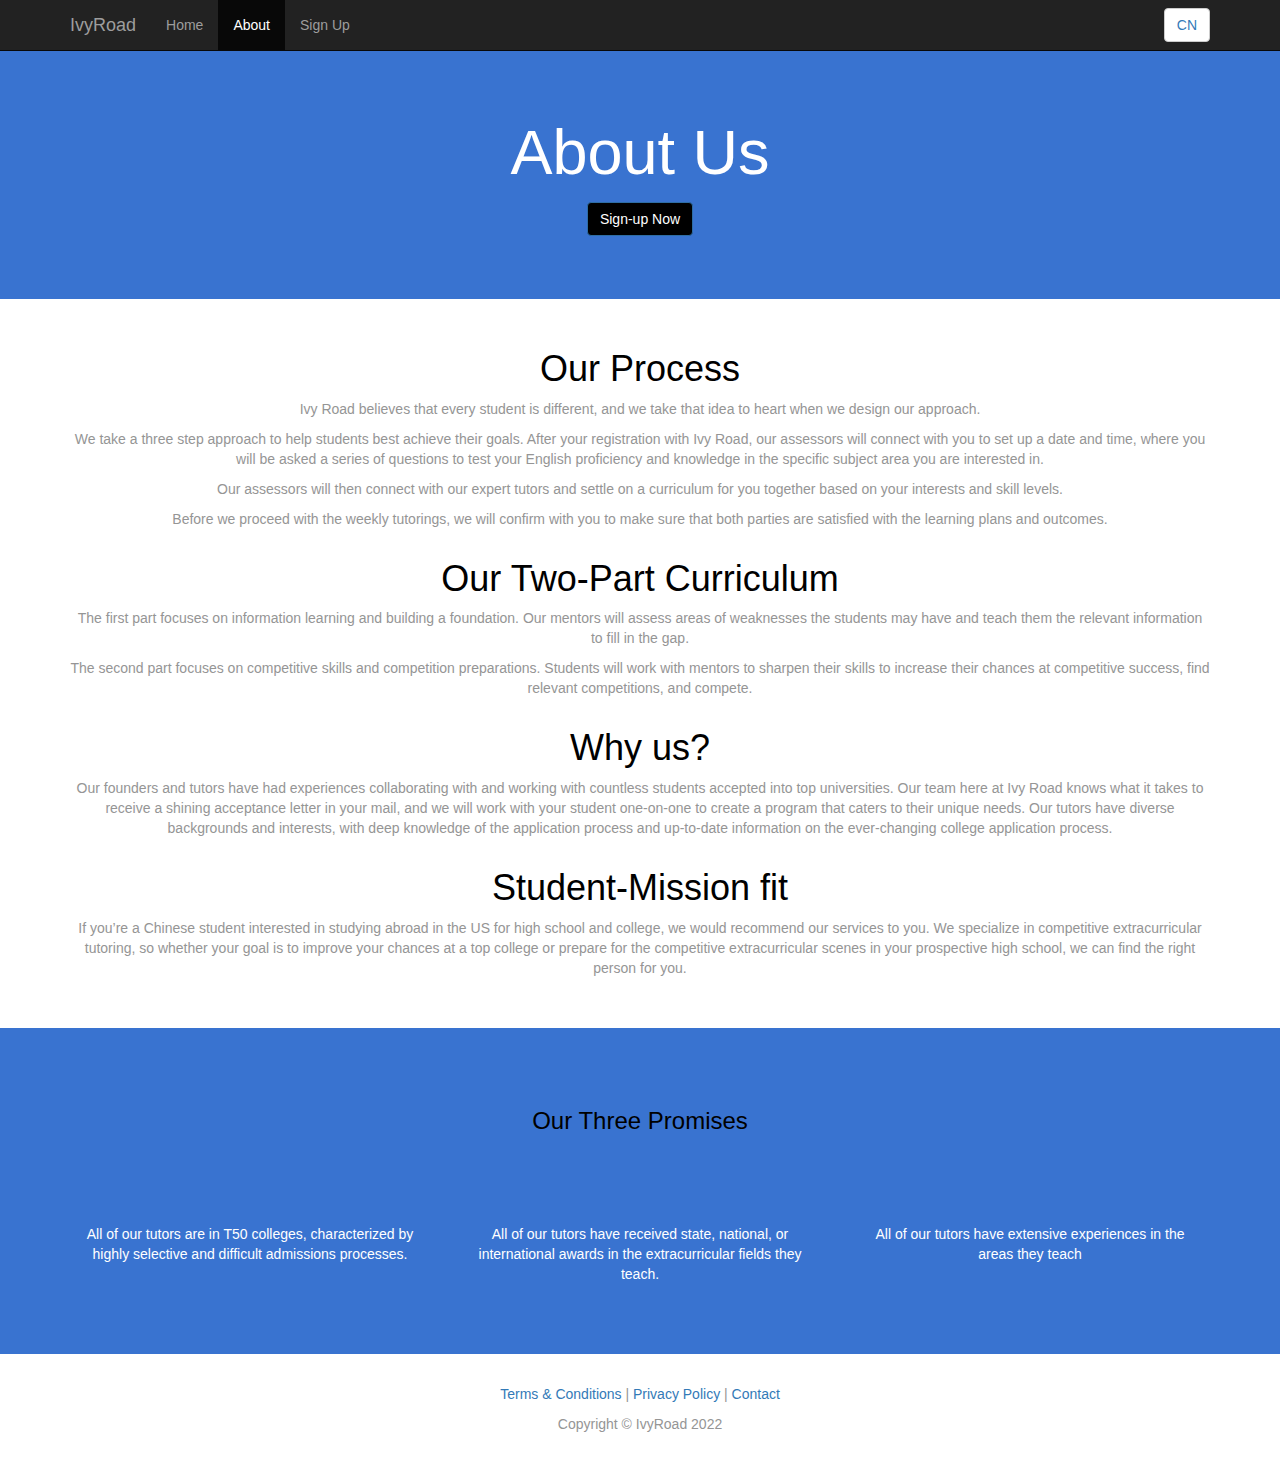
==== about.html @ c5bc992f "Update about.html" ====
<!DOCTYPE html>
<html lang="en">
<head>
    <meta charset="utf-8">
    <meta http-equiv="X-UA-Compatible" content="IE=edge">
    <meta name="viewport" content="width=device-width, initial-scale=1">
    <!-- The above 3 meta tags *must* come first in the head; any other head content must come *after* these tags -->

    <title>IvyRoad About Page</title>

    <!-- Bootstrap Core CSS -->
    <link href="css/bootstrap.min.css" rel="stylesheet">

    <!-- Custom CSS: You can use this stylesheet to override any Bootstrap styles and/or apply your own styles -->
    <link href="css/custom.css" rel="stylesheet">

    <!-- HTML5 Shim and Respond.js IE8 support of HTML5 elements and media queries -->
    <!-- WARNING: Respond.js doesn't work if you view the page via file:// -->
    
	
	
        <script src="https://oss.maxcdn.com/libs/html5shiv/3.7.0/html5shiv.js"></script>
        <script src="https://oss.maxcdn.com/libs/respond.js/1.4.2/respond.min.js"></script>
    <!--[if lt IE 9]>
    <![endif]-->

</head>
  
  
<body>
	
	    <!-- Navigation -->
    <nav class="navbar navbar-inverse navbar-fixed-top" role="navigation">
        <div class="container">
            <!-- Logo and responsive toggle -->
            <div class="navbar-header">
                <button type="button" class="navbar-toggle" data-toggle="collapse" data-target="#navbar">
                    <span class="sr-only">Toggle navigation</span>
                    <span class="icon-bar"></span>
                    <span class="icon-bar"></span>
                    <span class="icon-bar"></span>
                </button>
                <a class="navbar-brand" href="#">
                	<!--<span class="glyphicon glyphicon-fire"></span> -->
			IvyRoad
                </a>
            </div>
            <!-- Navbar links -->
            <div class="collapse navbar-collapse" id="navbar">
                <ul class="nav navbar-nav">
                    <li>
                        <a href="index.html">Home</a>
                    </li>
		
                    <li class="active">
                        <a href="about.html">About</a>
                    </li>
                    <li>
                        <a href="https://docs.google.com/forms/d/e/1FAIpQLSer9B9GIBfBDU260WtJPOJjjJ_-5RW1myHjozNMWnDwsUmZuw/viewform?usp=sf_link" target = "_blank">Sign Up</a>
                    </li>
                </ul>

				<!-- Search -->
						    <div class="navbar-form navbar-right" id="testButton">

					<button class="btn btn-default"> <a href="CNAbout.html">CN</a></button>
				</div>

            </div>
            <!-- /.navbar-collapse -->
        </div>
        <!-- /.container -->
    </nav>

	<div class="jumbotron feature">
		<div class="container">
			<h1>About Us</h1>
			<p></p>
      
			<p><a style="background-color: black" class="btn btn-primary" href="https://docs.google.com/forms/d/e/1FAIpQLSer9B9GIBfBDU260WtJPOJjjJ_-5RW1myHjozNMWnDwsUmZuw/viewform?usp=sf_link" target = "_blank"> Sign-up Now </a></p>
		</div>
	</div>
	
	
	    <div class="container">

		    
        <!-- Page Intro -->
        <div class="row page-intro">
            <div class="col-lg-12">
                <h1>Our Process
                    
                </h1>
                <p>Ivy Road believes that every student is different, and we take that idea to heart when we design our approach. 
</p>
		<p> We take a three step approach to help students best achieve their goals. 
After your registration with Ivy Road, our assessors will connect with you to set up a date and time, where you will be asked a series of questions to test your English proficiency and knowledge in the specific subject area you are interested in. 
</p>
		<p> Our assessors will then connect with our expert tutors and settle on a curriculum for you together based on your interests and skill levels. </p>
		    
		    
		<p>Before we proceed with the weekly tutorings, we will confirm with you to make sure that both parties are satisfied with the learning plans and outcomes. </p>
		    
		    
            </div>
        </div>
		    
		    
		    
	<div class="row page-intro">
            <div class="col-lg-12">
                <h1>Our Two-Part Curriculum
                    
                </h1>

		<p>The first part focuses on information learning and building a foundation. Our mentors will assess areas of weaknesses the students may have and teach them the relevant information to fill in the gap.

</p>
		<p> The second part focuses on competitive skills and competition preparations. Students will work with mentors to sharpen their skills to increase their chances at competitive success, find relevant competitions, and compete. 
</p>		    
		    
            </div>
        </div>
		    
		    
		    
		    
	<div class="row page-intro">
            <div class="col-lg-12">
                <h1>Why us?
                    
                </h1>
                <p>Our founders and tutors have had experiences collaborating with and working with countless students accepted into top universities. Our team here at Ivy Road knows what it takes to receive a shining acceptance letter in your mail, and we will work with your student one-on-one to create a program that caters to their unique needs. Our tutors have diverse backgrounds and interests, with deep knowledge of the application process and up-to-date information on the ever-changing college application process. 
</p>
		    
		    
            </div>
        </div>
		    
		    
		    
	<div class="row page-intro">
            <div class="col-lg-12">
                <h1>Student-Mission fit
                    
                </h1>
                <p>If you’re a Chinese student interested in studying abroad in the US for high school and college, we would recommend our services to you. We specialize in competitive extracurricular tutoring, so whether your goal is to improve your chances at a top college or prepare for the competitive extracurricular scenes in your prospective high school, we can find the right person for you. 
</p>
		    
		    
		    <br>
		    <br>
		    
            </div>
        </div>
		    
	</div>
  
	
	
		<footer>
		<div class="footer-blurb">
			<div class="container">
				
				
				<div class="row">
					<div class="col-sm-4 footer-blurb-item">
						<!--<img class="img-circle" src="holder.js/100x100" alt="" width="100" height="100">-->
						<h3></h3>
						<p></p>
						<!--<p><a class="btn btn-default" href="#">Procrastinate</a></p>-->
					</div>
					<div class="col-sm-4 footer-blurb-item">
						<!--<img class="img-circle" src="holder.js/100x100" alt="" width="100" height="100">-->
						<h3>Our Three Promises</h3>
						<p></p>
						<!--<p><a class="btn btn-default" href="#">Unleash</a></p>-->
					</div>
					<div class="col-sm-4 footer-blurb-item">
						<!--<img class="img-circle" src="holder.js/100x100" alt="" width="100" height="100">-->
						<h3></h3>
						<p></p>
						<!--<p><a class="btn btn-default" href="#">Synergize</a></p>-->
					</div>

				</div>
				
				
				<div class="row">
					<div class="col-sm-4 footer-blurb-item">
						<!--<img class="img-circle" src="holder.js/100x100" alt="" width="100" height="100">-->
						<h3></h3>
						<p>All of our tutors are in T50 colleges, characterized by highly selective and difficult admissions processes.</p>
						<!--<p><a class="btn btn-default" href="#">Procrastinate</a></p>-->
					</div>
					<div class="col-sm-4 footer-blurb-item">
						<!--<img class="img-circle" src="holder.js/100x100" alt="" width="100" height="100">-->
						<h3></h3>
						<p>All of our tutors have received state, national, or international awards in the extracurricular fields they teach.
</p>
						<!--<p><a class="btn btn-default" href="#">Unleash</a></p>-->
					</div>
					<div class="col-sm-4 footer-blurb-item">
						<!--<img class="img-circle" src="holder.js/100x100" alt="" width="100" height="100">-->
						<h3></h3>
						<p>All of our tutors have extensive experiences in the areas they teach 
</p>
						<!--<p><a class="btn btn-default" href="#">Synergize</a></p>-->
					</div>

				</div>
				
				
				<!-- /.row -->	
	
	
	
			</div>
        </div>
			
			
		        <div class="small-print">
        	<div class="container">
        		<p><a href="#">Terms &amp; Conditions</a> | <a href="#">Privacy Policy</a> | <a href="#">Contact</a></p>
        		<p>Copyright &copy; IvyRoad 2022 </p>
        	</div>
        </div>
	</footer>
    <!--Start of Tawk.to Script-->
<script type="text/javascript">
var Tawk_API=Tawk_API||{}, Tawk_LoadStart=new Date();
(function(){
var s1=document.createElement("script"),s0=document.getElementsByTagName("script")[0];
s1.async=true;
s1.src='https://embed.tawk.to/624e3c28c72df874911d8b64/1g00plvll';
s1.charset='UTF-8';
s1.setAttribute('crossorigin','*');
s0.parentNode.insertBefore(s1,s0);
})();
</script>
<!--End of Tawk.to Script-->
  
  
</body>
---- css/custom.css ----
body {
	padding-top: 50px;
	color: #959595;
	}
	
h1, h2, h3, h4, h5, h6 {
	color: black;
	}
	
.feature {
	background-color: #3973d0;
	color: white;
	}
	
.article-intro {
    margin-bottom: 25px;
}

.footer-blurb {
    padding: 30px 0;
    background-color: #3973d0;
    color: white;
}

.footer-blurb-item {
    padding: 30px;
    }
 
.small-print {
	background-color: #fff;
	padding: 30px 0;
}

.feature,
.page-intro,
.article-intro,
.footer-blurb,
.small-print {
	text-align: center;
	}


.founder {
    display: inline-block;
    margin-left: auto;
    margin-right: auto;
    height: 30px;
    text-align:center;
}

.column {
  float: left;
  width: 50%;
  padding: 5px;
}
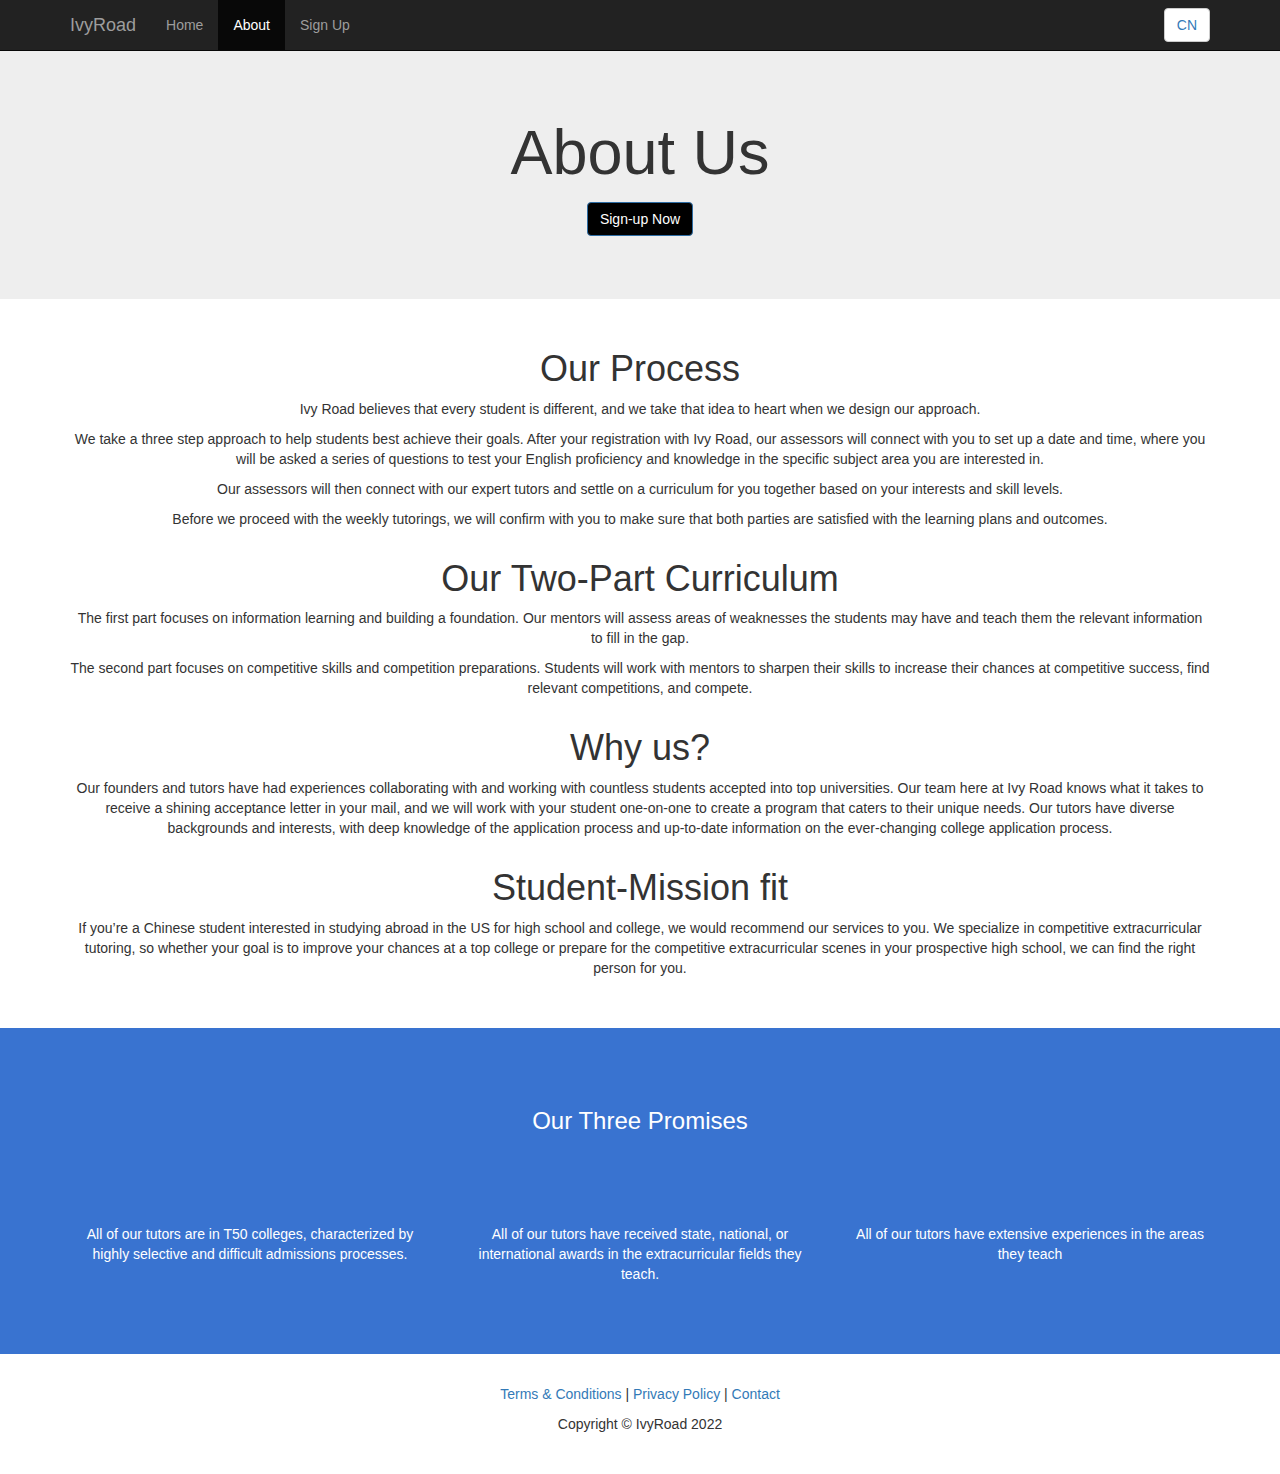
==== commit 8c075302: "Update about.html" ====
--- a/about.html
+++ b/about.html
@@ -16,7 +16,8 @@
 
     <!-- HTML5 Shim and Respond.js IE8 support of HTML5 elements and media queries -->
     <!-- WARNING: Respond.js doesn't work if you view the page via file:// -->
-    
+    <link rel="stylesheet" href="https://maxcdn.bootstrapcdn.com/bootstrap/3.3.7/css/bootstrap.min.css" integrity="sha384-BVYiiSIFeK1dGmJRAkycuHAHRg32OmUcww7on3RYdg4Va+PmSTsz/K68vbdEjh4u" crossorigin="anonymous">
+    <script type="text/javascript" src="https://cdnjs.cloudflare.com/ajax/libs/jquery/3.1.1/jquery.min.js"></script>
 	
 	
         <script src="https://oss.maxcdn.com/libs/html5shiv/3.7.0/html5shiv.js"></script>
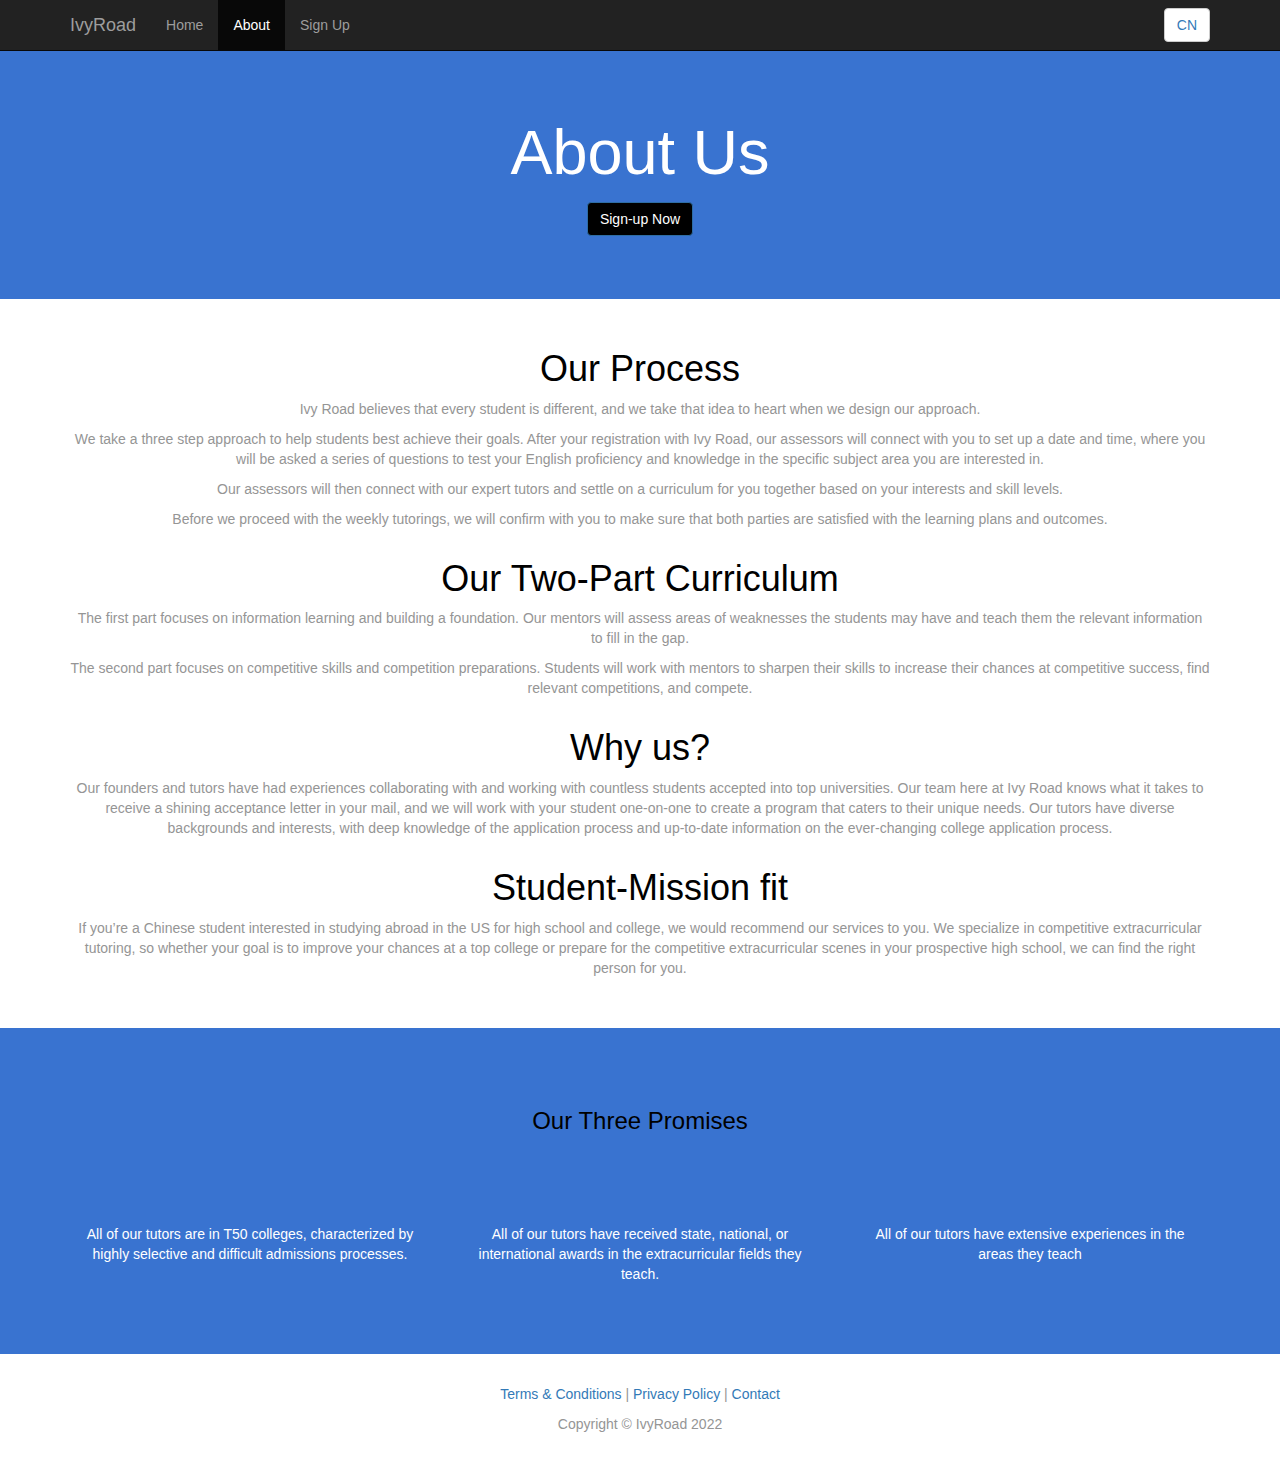
==== commit 8dbccba3: "Update about.html" ====
--- a/about.html
+++ b/about.html
@@ -16,8 +16,7 @@
 
     <!-- HTML5 Shim and Respond.js IE8 support of HTML5 elements and media queries -->
     <!-- WARNING: Respond.js doesn't work if you view the page via file:// -->
-    <link rel="stylesheet" href="https://maxcdn.bootstrapcdn.com/bootstrap/3.3.7/css/bootstrap.min.css" integrity="sha384-BVYiiSIFeK1dGmJRAkycuHAHRg32OmUcww7on3RYdg4Va+PmSTsz/K68vbdEjh4u" crossorigin="anonymous">
-    <script type="text/javascript" src="https://cdnjs.cloudflare.com/ajax/libs/jquery/3.1.1/jquery.min.js"></script>
+    <script src="https://code.jquery.com/jquery-3.2.1.slim.min.js" integrity="sha384-KJ3o2DKtIkvYIK3UENzmM7KCkRr/rE9/Qpg6aAZGJwFDMVNA/GpGFF93hXpG5KkN" crossorigin="anonymous"></script>
 	
 	
         <script src="https://oss.maxcdn.com/libs/html5shiv/3.7.0/html5shiv.js"></script>
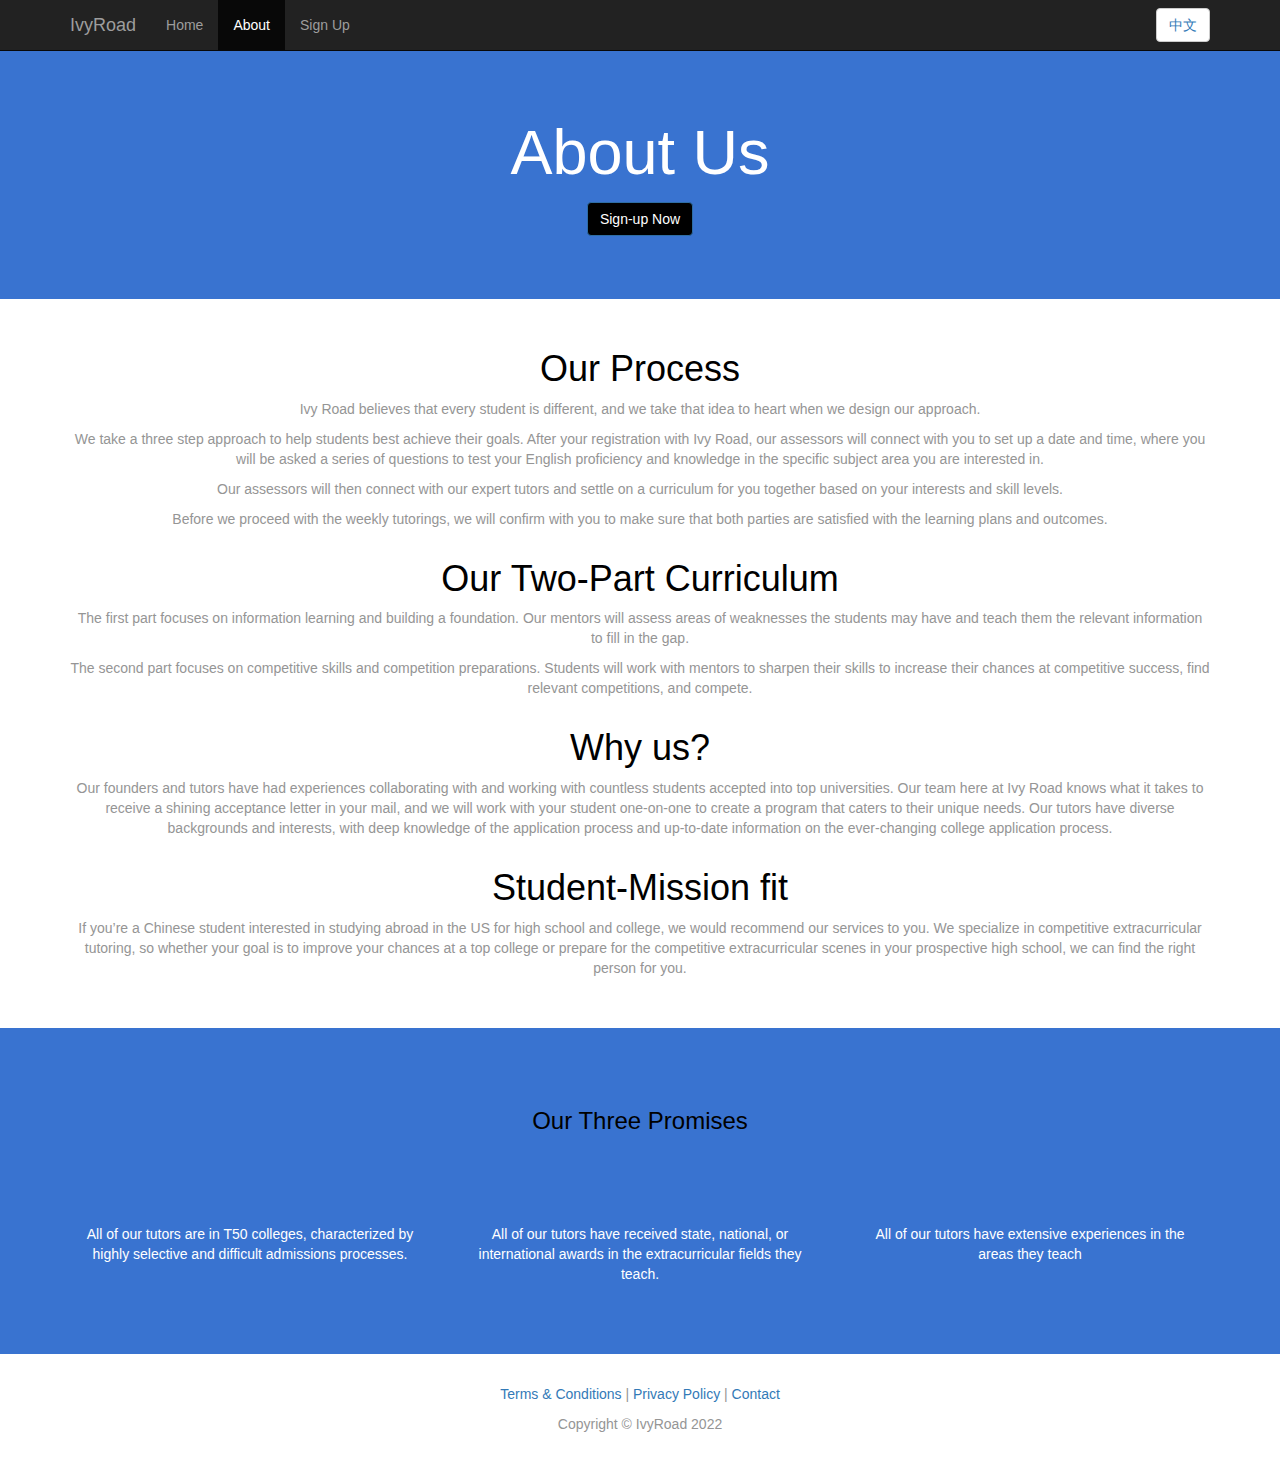
==== commit 6db82ea3: "Update about.html" ====
--- a/about.html
+++ b/about.html
@@ -18,10 +18,10 @@
     <!-- WARNING: Respond.js doesn't work if you view the page via file:// -->
     <script src="https://code.jquery.com/jquery-3.2.1.slim.min.js" integrity="sha384-KJ3o2DKtIkvYIK3UENzmM7KCkRr/rE9/Qpg6aAZGJwFDMVNA/GpGFF93hXpG5KkN" crossorigin="anonymous"></script>
 	
-	
+	<!--[if lt IE 9]>
         <script src="https://oss.maxcdn.com/libs/html5shiv/3.7.0/html5shiv.js"></script>
         <script src="https://oss.maxcdn.com/libs/respond.js/1.4.2/respond.min.js"></script>
-    <!--[if lt IE 9]>
+    
     <![endif]-->
 
 </head>
@@ -63,7 +63,7 @@
 				<!-- Search -->
 						    <div class="navbar-form navbar-right" id="testButton">
 
-					<button class="btn btn-default"> <a href="CNAbout.html">CN</a></button>
+					<button class="btn btn-default"> <a href="CNAbout.html">中文</a></button>
 				</div>
 
             </div>
@@ -226,6 +226,19 @@
         	</div>
         </div>
 	</footer>
+	
+<!-- jQuery -->
+    <script src="js/jquery-1.11.3.min.js"></script>
+
+    <!-- Bootstrap Core JavaScript -->
+    <script src="js/bootstrap.min.js"></script>
+
+    <!-- IE10 viewport bug workaround -->
+    <script src="js/ie10-viewport-bug-workaround.js"></script>
+
+    <!-- Placeholder Images -->
+    <script src="js/holder.min.js"></script>
+	
     <!--Start of Tawk.to Script-->
 <script type="text/javascript">
 var Tawk_API=Tawk_API||{}, Tawk_LoadStart=new Date();
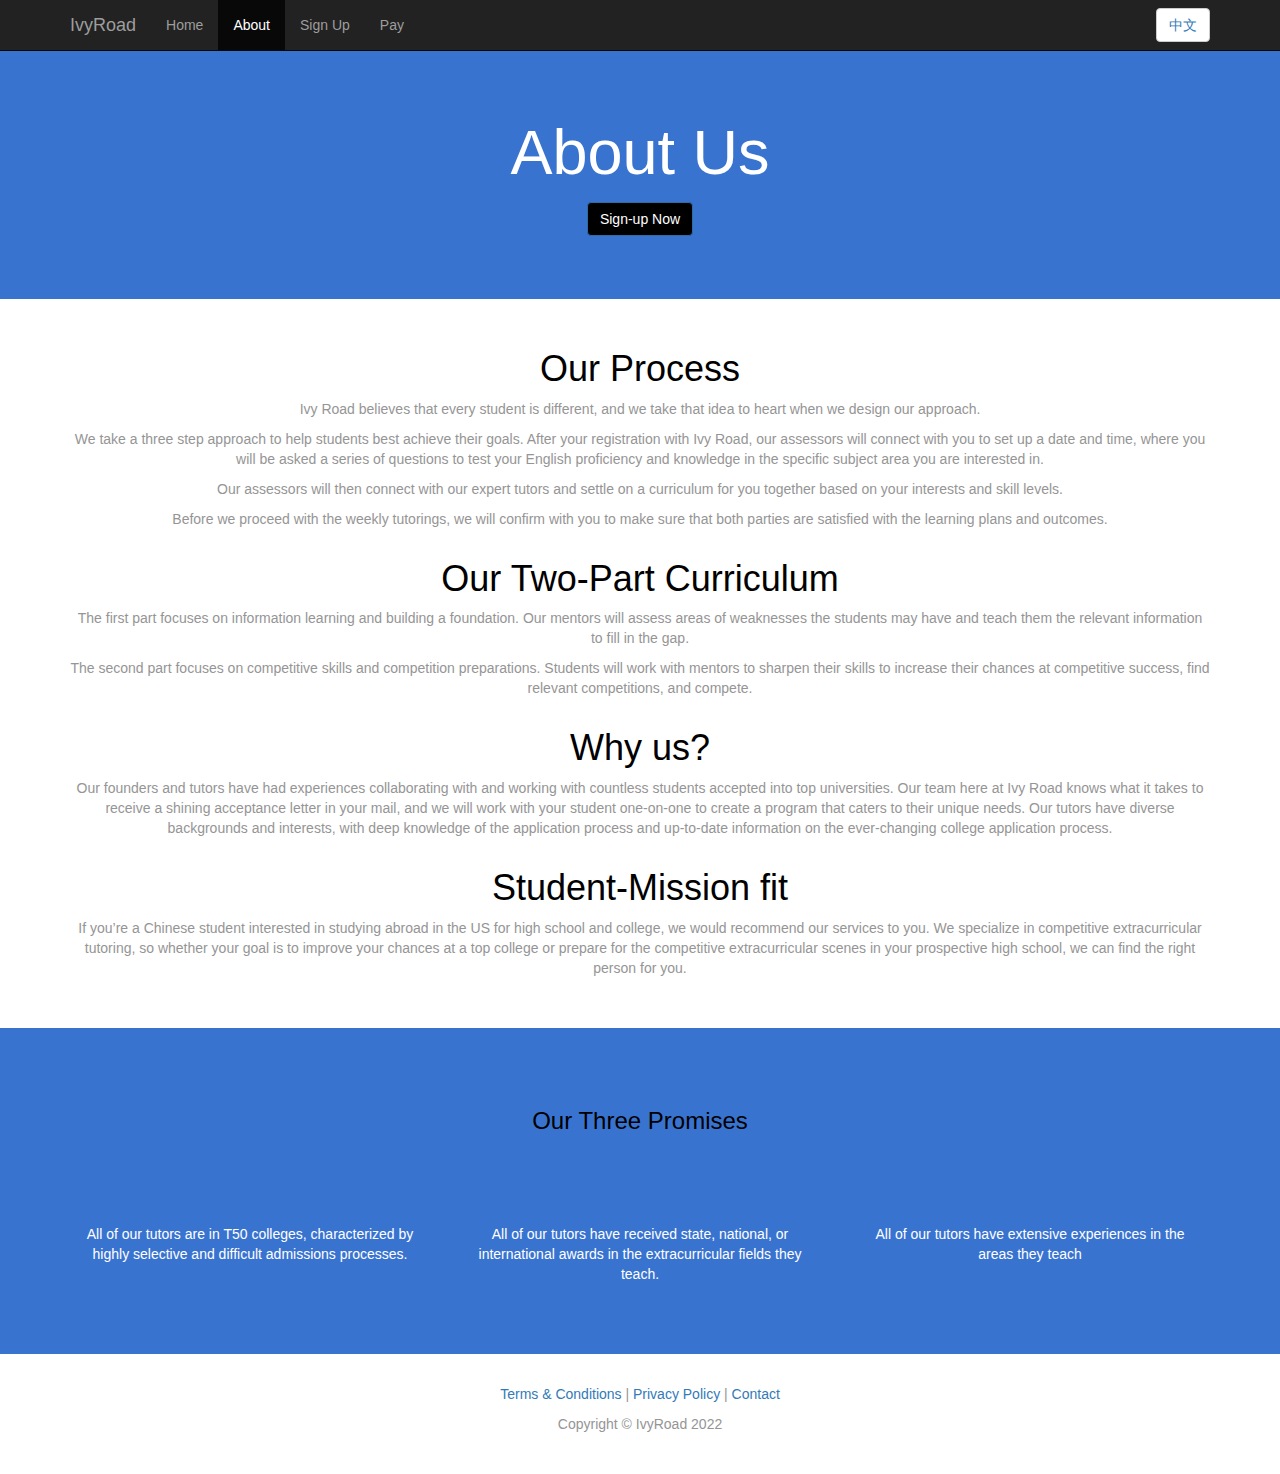
==== commit 709fb654: "Update about.html" ====
--- a/about.html
+++ b/about.html
@@ -58,6 +58,9 @@
                     <li>
                         <a href="https://docs.google.com/forms/d/e/1FAIpQLSer9B9GIBfBDU260WtJPOJjjJ_-5RW1myHjozNMWnDwsUmZuw/viewform?usp=sf_link" target = "_blank">Sign Up</a>
                     </li>
+		    <li>
+                        <a href="https://buy.stripe.com/00gbMafH86owamQ000" target="_blank">Pay</a>
+                    </li>
                 </ul>
 
 				<!-- Search -->
